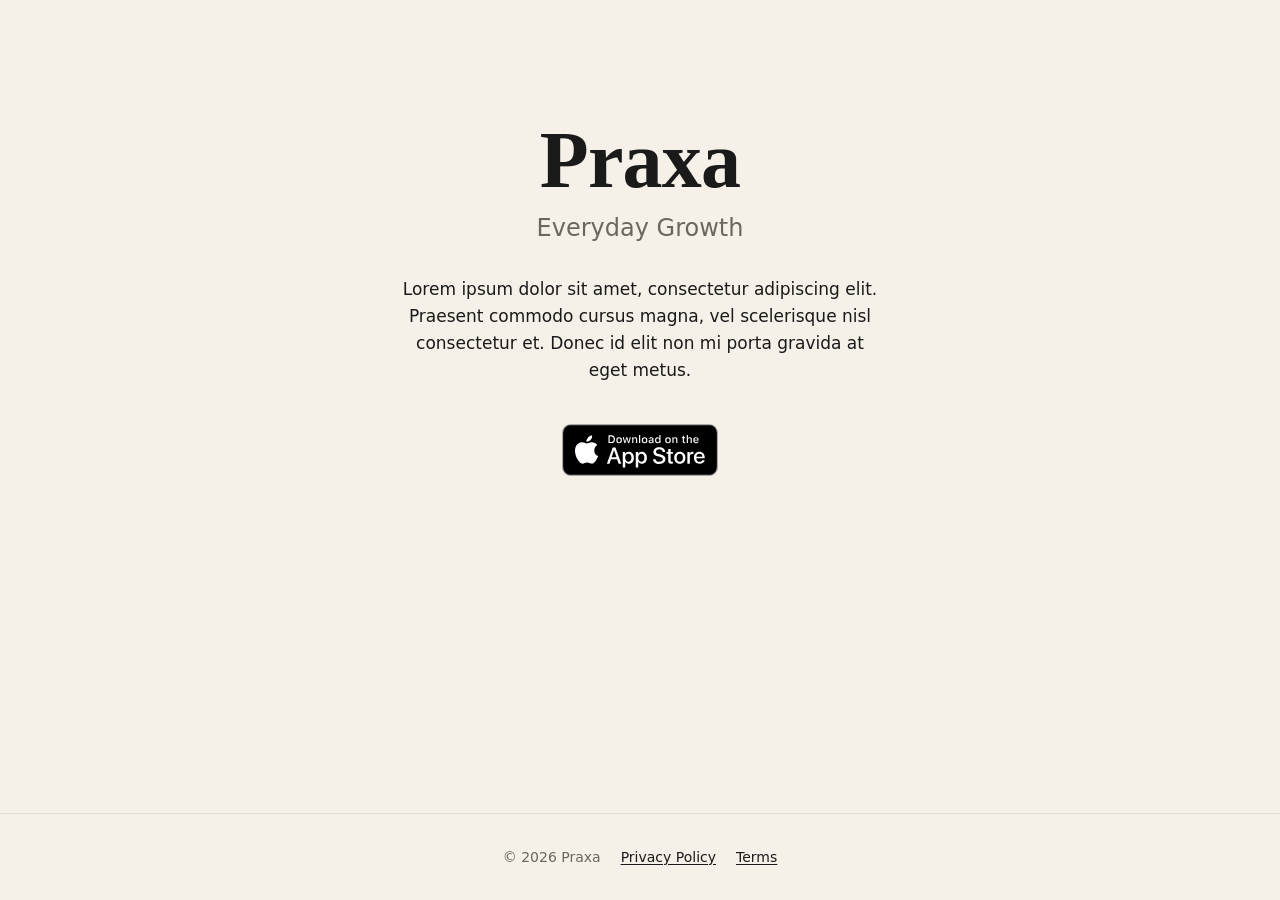
==== index.html @ ddb88552 "Praxa marketing/legal site: landing, privacy policy, about Static HTML/CSS (no framework/build/JS). " ====
<!DOCTYPE html>
<html lang="en">
  <head>
    <meta charset="utf-8" />
    <meta name="viewport" content="width=device-width, initial-scale=1" />
    <title>Praxa — Everyday Growth</title>
    <meta
      name="description"
      content="Praxa is a quiet daily practice tracker for iPhone. Everyday growth, one practice at a time."
    />
    <link rel="canonical" href="https://praxa.page/" />

    <!-- Icons -->
    <link rel="icon" type="image/png" sizes="32x32" href="/favicon-32.png" />
    <link rel="icon" type="image/png" sizes="16x16" href="/favicon-16.png" />
    <link rel="apple-touch-icon" href="/apple-touch-icon.png" />

    <!-- Open Graph / Twitter (link unfurl preview) -->
    <meta property="og:type" content="website" />
    <meta property="og:site_name" content="Praxa" />
    <meta property="og:title" content="Praxa — Everyday Growth" />
    <meta
      property="og:description"
      content="A quiet daily practice tracker for iPhone. Everyday growth, one practice at a time."
    />
    <meta property="og:url" content="https://praxa.page/" />
    <meta property="og:image" content="https://praxa.page/og-image.png" />
    <meta property="og:image:width" content="1200" />
    <meta property="og:image:height" content="630" />
    <meta name="twitter:card" content="summary_large_image" />
    <meta name="twitter:title" content="Praxa — Everyday Growth" />
    <meta
      name="twitter:description"
      content="A quiet daily practice tracker for iPhone. Everyday growth, one practice at a time."
    />
    <meta name="twitter:image" content="https://praxa.page/og-image.png" />

    <link rel="stylesheet" href="/style.css" />
  </head>
  <body>
    <main>
      <div class="wrap hero">
        <h1>Praxa</h1>
        <p class="tagline">Everyday Growth</p>
        <!-- PLACEHOLDER COPY — replace with 2–3 real sentences. -->
        <p class="lede">
          Lorem ipsum dolor sit amet, consectetur adipiscing elit. Praesent
          commodo cursus magna, vel scelerisque nisl consectetur et. Donec id
          elit non mi porta gravida at eget metus.
        </p>
        <div class="cta">
          <a
            class="badge"
            href="https://apps.apple.com/app/id6791472199"
            aria-label="Download Praxa on the App Store"
          >
            <picture>
              <!-- Apple's official black badge on light, white badge on dark. -->
              <source
                srcset="/app-store-badge-white.svg"
                media="(prefers-color-scheme: dark)"
              />
              <img
                src="/app-store-badge.svg"
                alt="Download on the App Store"
                width="156"
                height="52"
              />
            </picture>
          </a>
        </div>
      </div>
    </main>

    <footer class="site-foot">
      <div class="wrap footer-inner">
        <span class="copyright">© 2026 Praxa</span>
        <span class="footer-links">
          <a href="/privacy">Privacy Policy</a>
          <a
            href="https://www.apple.com/legal/internet-services/itunes/dev/stdeula/"
            >Terms</a
          >
        </span>
      </div>
    </footer>
  </body>
</html>
---- style.css ----
/* Praxa — shared stylesheet.
   Design tokens first (palette + type), then a small mobile-first layout.
   No framework, no JS. Apple system fonts via CSS generics: New York (serif)
   for titles, San Francisco (sans) for everything else, with graceful
   fallbacks on non-Apple platforms. */

:root {
  --font-serif: ui-serif, "New York", Georgia, "Times New Roman", serif;
  --font-sans: -apple-system, BlinkMacSystemFont, ui-sans-serif, "SF Pro Text",
    system-ui, "Segoe UI", Roboto, Helvetica, Arial, sans-serif;

  /* Light (default): ivory paper, near-black ink. */
  --bg: #f5f1e8;
  --text: #1a1a1a;
  --text-muted: #6b675e;
  --rule: #e2ddd0;
  --focus: #1a1a1a;

  --measure: 34rem; /* readable line length */
  --space: clamp(1.25rem, 4vw, 2rem);
}

@media (prefers-color-scheme: dark) {
  :root {
    /* Dark: charcoal, ivory ink (slightly softened so it doesn't vibrate). */
    --bg: #141414;
    --text: #ece7db;
    --text-muted: #9a958a;
    --rule: #2c2c2c;
    --focus: #ece7db;
  }
}

*,
*::before,
*::after {
  box-sizing: border-box;
}

html {
  -webkit-text-size-adjust: 100%;
}

body {
  margin: 0;
  min-height: 100vh;
  display: flex;
  flex-direction: column;
  background: var(--bg);
  color: var(--text);
  font-family: var(--font-sans);
  font-size: 1.0625rem;
  line-height: 1.6;
  -webkit-font-smoothing: antialiased;
  text-rendering: optimizeLegibility;
}

/* Shared page frame */
.wrap {
  width: 100%;
  max-width: var(--measure);
  margin-inline: auto;
  padding-inline: var(--space);
}

/* Site header (small wordmark that links home on interior pages) */
.site-head {
  padding-block: clamp(1.5rem, 5vw, 2.5rem);
}

.site-head a {
  font-family: var(--font-serif);
  font-size: 1.25rem;
  font-weight: 600;
  letter-spacing: 0.01em;
  color: var(--text);
  text-decoration: none;
}

.site-head a:hover {
  text-decoration: underline;
}

/* Main content grows to push the footer down */
main {
  flex: 1 0 auto;
  padding-block: clamp(1rem, 4vw, 2rem);
}

/* ---- Landing hero ---- */
.hero {
  min-height: 60vh;
  display: flex;
  flex-direction: column;
  justify-content: center;
  gap: 0.5rem;
  text-align: center;
}

.hero h1 {
  font-family: var(--font-serif);
  font-weight: 600;
  font-size: clamp(3rem, 14vw, 5rem);
  line-height: 1.02;
  letter-spacing: -0.01em;
  margin: 0;
}

.hero .tagline {
  font-size: clamp(1.125rem, 5vw, 1.5rem);
  color: var(--text-muted);
  margin: 0;
}

.hero .lede {
  max-width: 30rem;
  margin: 1.25rem auto 0;
  color: var(--text);
}

.hero .cta {
  margin-top: 2rem;
}

/* Official Apple badge — fixed height per Apple's guidelines, unmodified art. */
.badge {
  display: inline-block;
  border-radius: 8px;
}

.badge img {
  height: 52px;
  width: auto;
  display: block;
}

.badge:focus-visible {
  outline: 2px solid var(--focus);
  outline-offset: 4px;
}

/* ---- Prose (privacy policy) ---- */
.prose h1 {
  font-family: var(--font-serif);
  font-weight: 600;
  font-size: clamp(2rem, 8vw, 2.75rem);
  line-height: 1.1;
  letter-spacing: -0.01em;
  margin: 0 0 0.25rem;
}

.prose .effective {
  color: var(--text-muted);
  font-style: italic;
  margin-top: 0;
}

.prose h2 {
  font-family: var(--font-serif);
  font-weight: 600;
  font-size: 1.4rem;
  line-height: 1.25;
  margin: 2.5rem 0 0.5rem;
}

.prose p,
.prose li {
  color: var(--text);
}

.prose ul {
  padding-left: 1.25rem;
}

.prose li {
  margin-block: 0.35rem;
}

.prose strong {
  font-weight: 600;
}

/* ---- About placeholder ---- */
.centered {
  min-height: 50vh;
  display: flex;
  flex-direction: column;
  justify-content: center;
  align-items: center;
  text-align: center;
  gap: 0.5rem;
}

.centered h1 {
  font-family: var(--font-serif);
  font-weight: 600;
  font-size: clamp(1.75rem, 7vw, 2.5rem);
  margin: 0;
}

.centered p {
  color: var(--text-muted);
  margin: 0;
}

/* ---- Links: never color-only. Underlined by default (monochrome palette). ---- */
a {
  color: var(--text);
}

.prose a,
.footer-links a {
  color: var(--text);
  text-decoration: underline;
  text-underline-offset: 0.15em;
  text-decoration-thickness: 1px;
}

.prose a:hover,
.footer-links a:hover {
  text-decoration-thickness: 2px;
}

/* ---- Footer ---- */
.site-foot {
  flex-shrink: 0;
  border-top: 1px solid var(--rule);
  margin-top: clamp(3rem, 10vw, 5rem);
  padding-block: 2rem;
  color: var(--text-muted);
  font-size: 0.875rem;
}

.site-foot .footer-inner {
  display: flex;
  flex-wrap: wrap;
  align-items: center;
  justify-content: center;
  gap: 0.5rem 1.25rem;
  text-align: center;
}

.footer-links {
  display: flex;
  flex-wrap: wrap;
  gap: 0.5rem 1.25rem;
}

.copyright {
  white-space: nowrap;
}

/* ---- Focus + motion ---- */
:focus-visible {
  outline: 2px solid var(--focus);
  outline-offset: 2px;
  border-radius: 2px;
}

@media (prefers-reduced-motion: reduce) {
  * {
    animation: none !important;
    transition: none !important;
  }
}
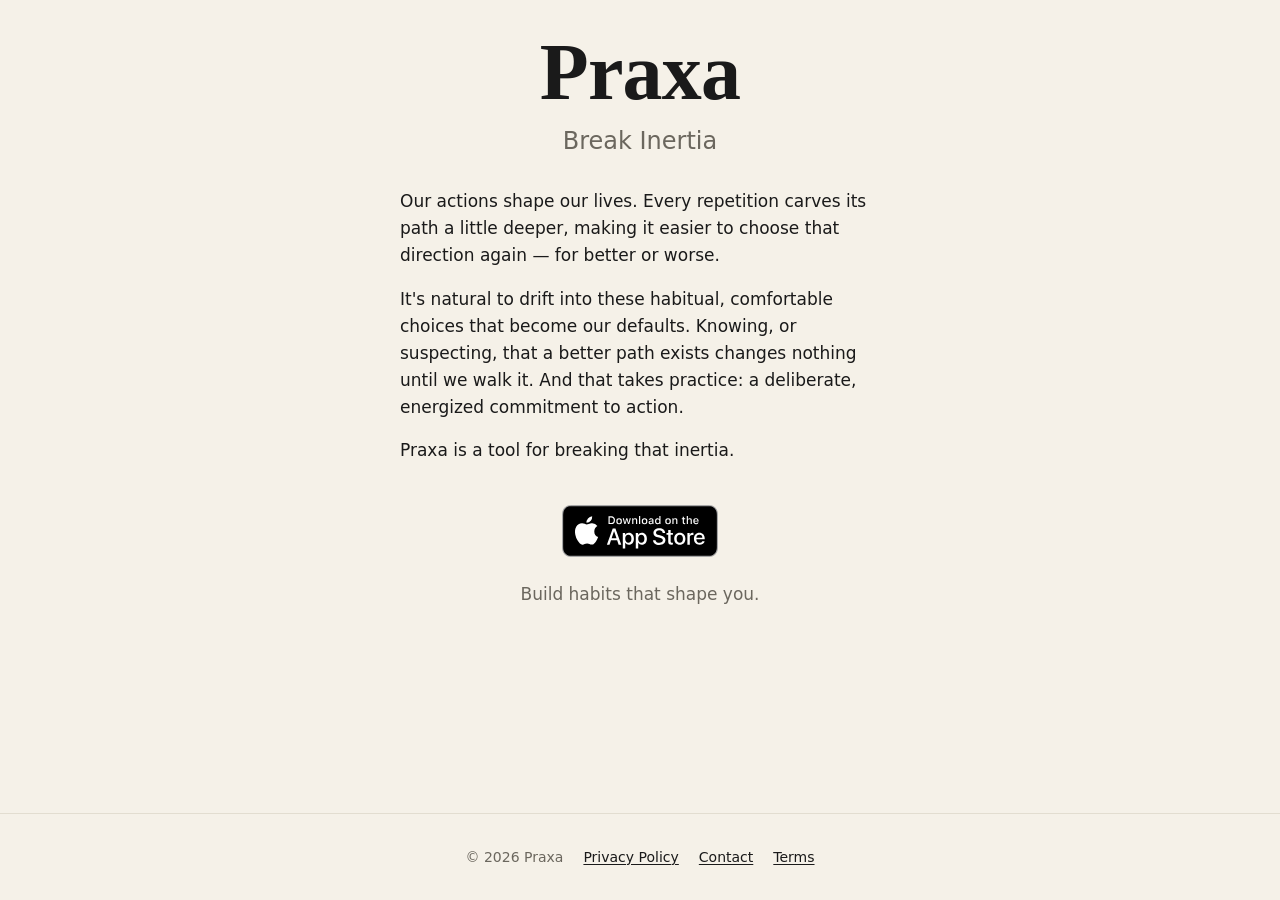
==== commit a9b4b0c7: "Add /contact support page; replace placeholder landing copy Apple's App Store record needs a dedicat" ====
--- a/index.html
+++ b/index.html
@@ -3,10 +3,10 @@
   <head>
     <meta charset="utf-8" />
     <meta name="viewport" content="width=device-width, initial-scale=1" />
-    <title>Praxa — Everyday Growth</title>
+    <title>Praxa — Break Inertia</title>
     <meta
       name="description"
-      content="Praxa is a quiet daily practice tracker for iPhone. Everyday growth, one practice at a time."
+      content="A tool for shaping your life through deliberate habits."
     />
     <link rel="canonical" href="https://praxa.page/" />
 
@@ -18,20 +18,20 @@
     <!-- Open Graph / Twitter (link unfurl preview) -->
     <meta property="og:type" content="website" />
     <meta property="og:site_name" content="Praxa" />
-    <meta property="og:title" content="Praxa — Everyday Growth" />
+    <meta property="og:title" content="Praxa — Break Inertia" />
     <meta
       property="og:description"
-      content="A quiet daily practice tracker for iPhone. Everyday growth, one practice at a time."
+      content="A tool for shaping your life through deliberate habits."
     />
     <meta property="og:url" content="https://praxa.page/" />
     <meta property="og:image" content="https://praxa.page/og-image.png" />
     <meta property="og:image:width" content="1200" />
     <meta property="og:image:height" content="630" />
     <meta name="twitter:card" content="summary_large_image" />
-    <meta name="twitter:title" content="Praxa — Everyday Growth" />
+    <meta name="twitter:title" content="Praxa — Break Inertia" />
     <meta
       name="twitter:description"
-      content="A quiet daily practice tracker for iPhone. Everyday growth, one practice at a time."
+      content="A tool for shaping your life through deliberate habits."
     />
     <meta name="twitter:image" content="https://praxa.page/og-image.png" />
 
@@ -41,18 +41,27 @@
     <main>
       <div class="wrap hero">
         <h1>Praxa</h1>
-        <p class="tagline">Everyday Growth</p>
-        <!-- PLACEHOLDER COPY — replace with 2–3 real sentences. -->
-        <p class="lede">
-          Lorem ipsum dolor sit amet, consectetur adipiscing elit. Praesent
-          commodo cursus magna, vel scelerisque nisl consectetur et. Donec id
-          elit non mi porta gravida at eget metus.
-        </p>
+        <p class="tagline">Break Inertia</p>
+        <div class="lede">
+          <p>
+            Our actions shape our lives. Every repetition carves its path a
+            little deeper, making it easier to choose that direction again — for
+            better or worse.
+          </p>
+          <p>
+            It's natural to drift into these habitual, comfortable choices that
+            become our defaults. Knowing, or suspecting, that a better path
+            exists changes nothing until we walk it. And that takes practice: a
+            deliberate, energized commitment to action.
+          </p>
+          <p>Praxa is a tool for breaking that inertia.</p>
+        </div>
         <div class="cta">
           <a
             class="badge"
             href="https://apps.apple.com/app/id6791472199"
             aria-label="Download Praxa on the App Store"
+            rel="noopener noreferrer"
           >
             <picture>
               <!-- Apple's official black badge on light, white badge on dark. -->
@@ -68,6 +77,7 @@
               />
             </picture>
           </a>
+          <p class="cta-note">Build habits that shape you.</p>
         </div>
       </div>
     </main>
@@ -77,8 +87,11 @@
         <span class="copyright">© 2026 Praxa</span>
         <span class="footer-links">
           <a href="/privacy">Privacy Policy</a>
+          <a href="/contact">Contact</a>
           <a
             href="https://www.apple.com/legal/internet-services/itunes/dev/stdeula/"
+            target="_blank"
+            rel="noopener noreferrer"
             >Terms</a
           >
         </span>
--- a/style.css
+++ b/style.css
@@ -112,14 +112,32 @@
   margin: 0;
 }
 
+/* Left-aligned inside a centered hero: the block is multi-paragraph, and
+   centered body text gets hard to scan past a couple of lines. */
 .hero .lede {
   max-width: 30rem;
   margin: 1.25rem auto 0;
   color: var(--text);
+  text-align: left;
+}
+
+.hero .lede p {
+  margin: 0 0 1rem;
+}
+
+.hero .lede p:last-child {
+  margin-bottom: 0;
 }
 
 .hero .cta {
   margin-top: 2rem;
+}
+
+/* Plain-language line under the badge — the one place the page says, in the
+   familiar term, what Praxa is. Centered even though the lede is flush-left. */
+.hero .cta-note {
+  margin: 1rem 0 0;
+  color: var(--text-muted);
 }
 
 /* Official Apple badge — fixed height per Apple's guidelines, unmodified art. */
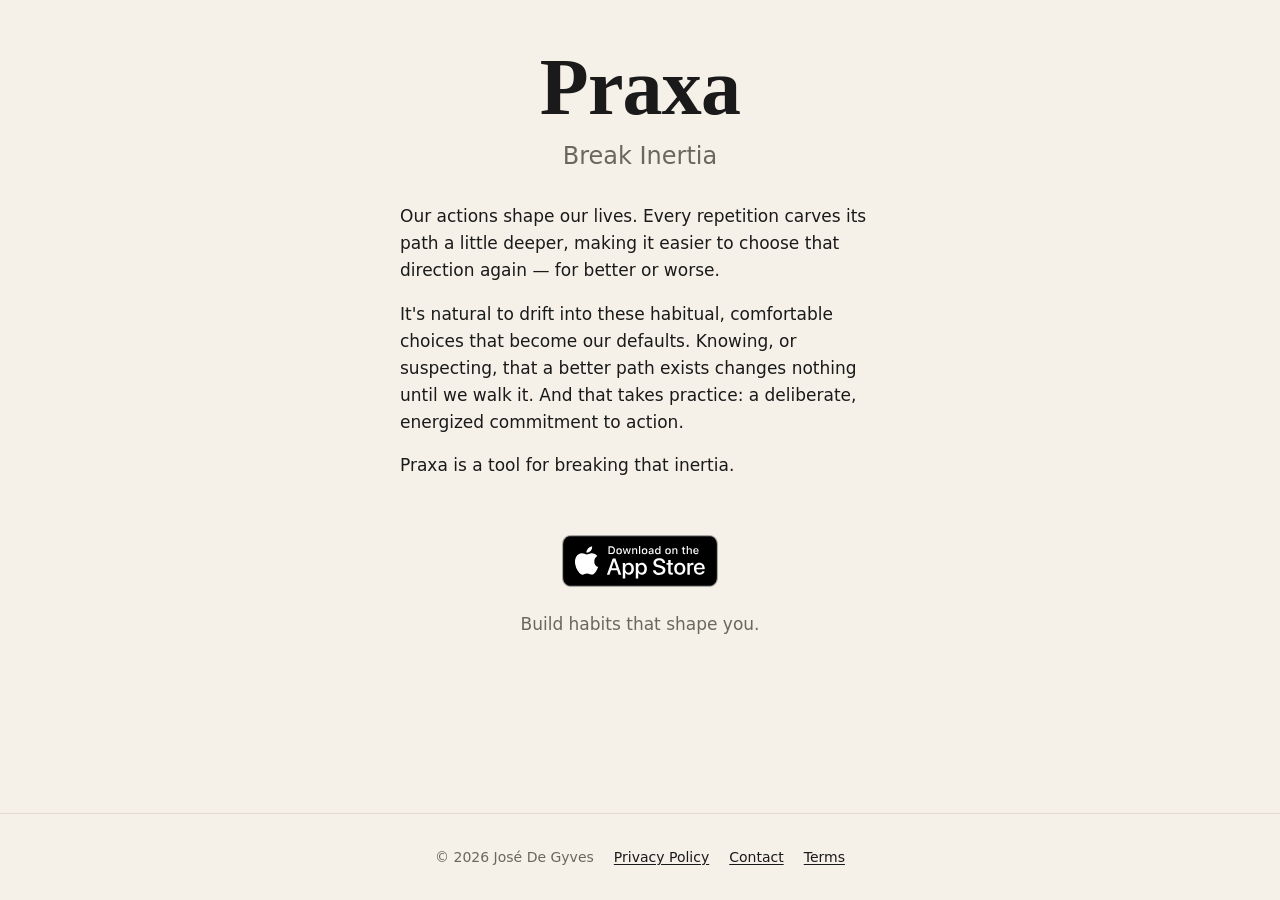
==== commit 5e933647: "Name the copyright holder and fix the data controller's name The footer notice read "© 2026 Praxa", " ====
--- a/index.html
+++ b/index.html
@@ -84,7 +84,7 @@
 
     <footer class="site-foot">
       <div class="wrap footer-inner">
-        <span class="copyright">© 2026 Praxa</span>
+        <span class="copyright">© 2026 José De Gyves</span>
         <span class="footer-links">
           <a href="/privacy">Privacy Policy</a>
           <a href="/contact">Contact</a>
--- a/style.css
+++ b/style.css
@@ -89,6 +89,9 @@
 
 /* ---- Landing hero ---- */
 .hero {
+  /* Margin, not padding: min-height is border-box, so padding here would be
+     absorbed by the box and shift the wordmark down by less than asked. */
+  margin-top: 15px;
   min-height: 60vh;
   display: flex;
   flex-direction: column;
@@ -130,7 +133,7 @@
 }
 
 .hero .cta {
-  margin-top: 2rem;
+  margin-top: calc(2rem + 15px);
 }
 
 /* Plain-language line under the badge — the one place the page says, in the
